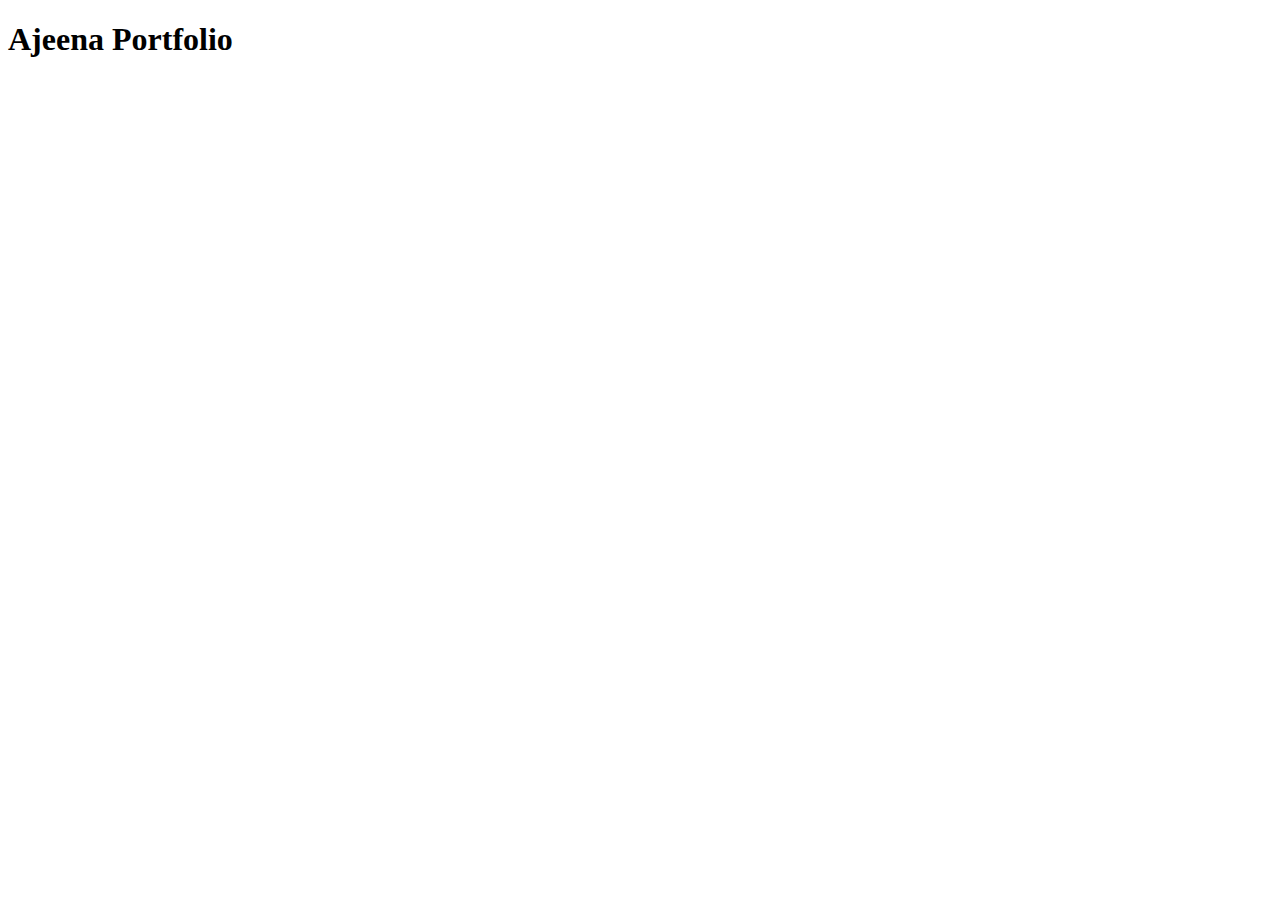
==== Ajeena_Sunny_Assignment1/pages/index.html @ c2feb5aa "folder created" ====
<!DOCTYPE html>
<html lang="en">
  <head>
    <meta charset="UTF-8" />
    <meta name="viewport" content="width=device-width, initial-scale=1.0" />
    <title>Home</title>
    <link href="css/common.css" rel="stylesheet" />
  </head>
  <body>
    <header>
      <h1>Ajeena Portfolio</h1>
    </header>
    <nav></nav>
    <footer></footer>
  </body>
</html>
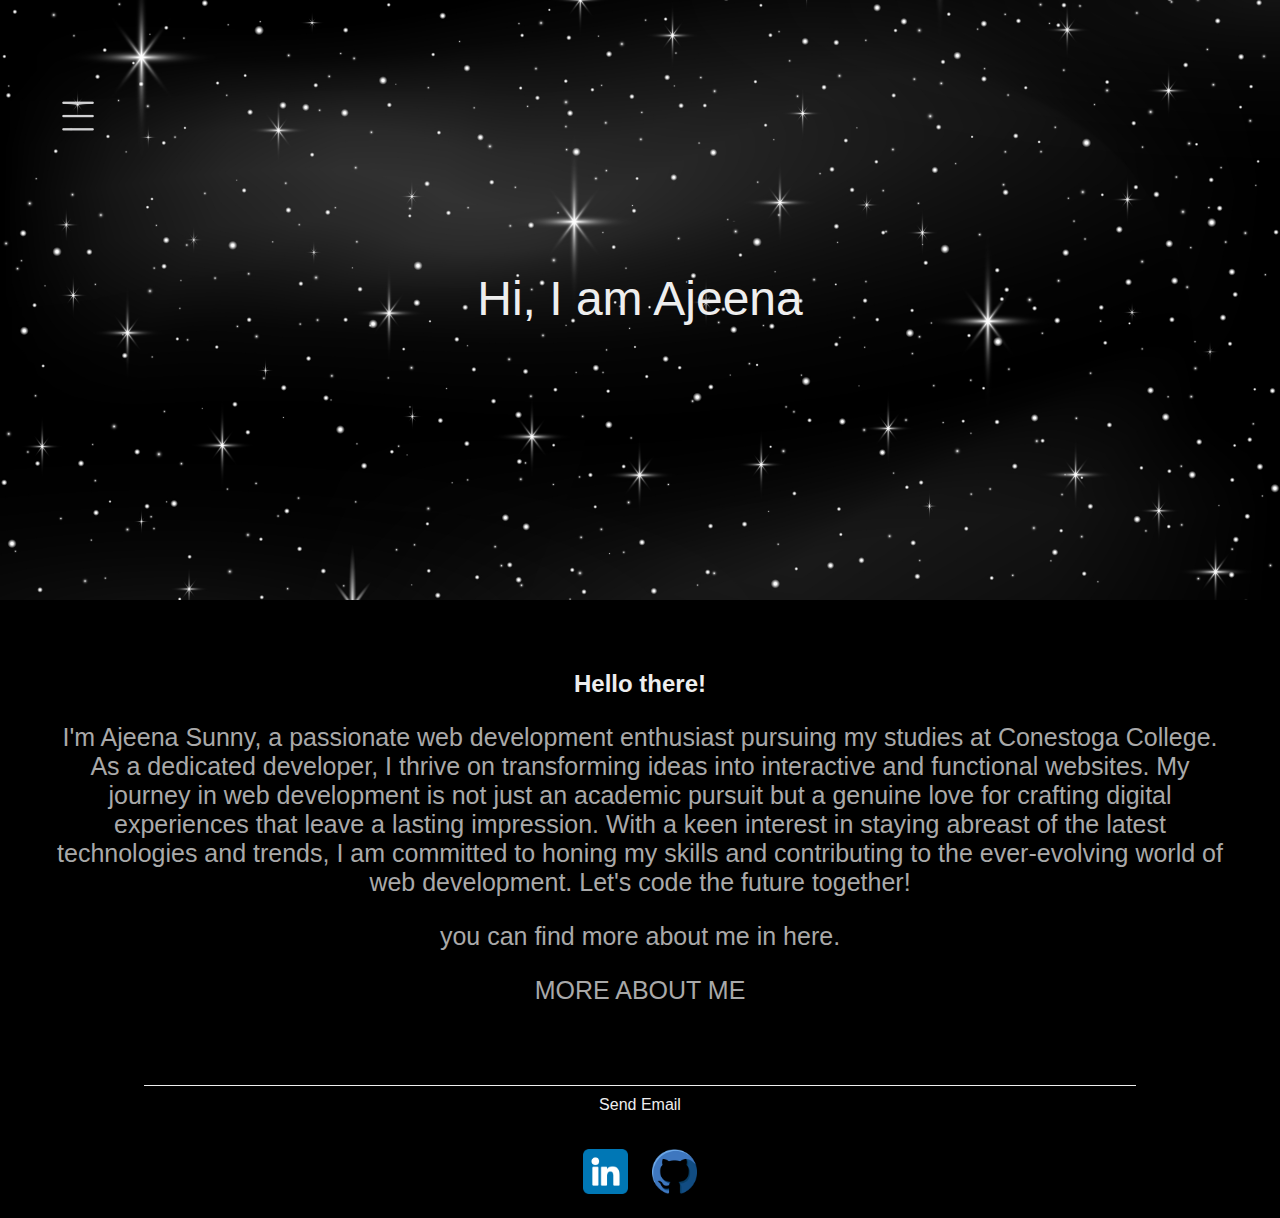
==== commit 374a08fb: "index.html and about.htnl updated" ====
--- a/Ajeena_Sunny_Assignment1/pages/index.html
+++ b/Ajeena_Sunny_Assignment1/pages/index.html
@@ -4,13 +4,68 @@
     <meta charset="UTF-8" />
     <meta name="viewport" content="width=device-width, initial-scale=1.0" />
     <title>Home</title>
-    <link href="css/common.css" rel="stylesheet" />
+    <link rel="stylesheet" type="text/css" href="common.css" />
+    <link rel="stylesheet" type="text/css" href="index.css" />
   </head>
   <body>
     <header>
-      <h1>Ajeena Portfolio</h1>
+      <nav class="container">
+        <div class="navbar">
+          <label for="menu-toggle" class="menu-icon">&#9776;</label>
+          <ul class="menu-list">
+            <li class="dropdown">
+              <label for="menu-toggle" class="dropbtn">
+                <img
+                  src="assets/main-menu.png"
+                  alt="Menu Icon"
+                  class="menu-icon-img"
+                />
+              </label>
+              <div class="dropdown-content">
+                <a href="index.html">Home</a>
+                <a href="about.html">About</a>
+                <a href="topic.html">Topic</a>
+              </div>
+            </li>
+          </ul>
+        </div>
+      </nav>
+      <h1>Hi, I am Ajeena</h1>
     </header>
-    <nav></nav>
-    <footer></footer>
+    <main class="maincontent">
+      <h2>Hello there!</h2>
+      <p>
+        I'm Ajeena Sunny, a passionate web development enthusiast pursuing my
+        studies at Conestoga College. As a dedicated developer, I thrive on
+        transforming ideas into interactive and functional websites. My journey
+        in web development is not just an academic pursuit but a genuine love
+        for crafting digital experiences that leave a lasting impression. With a
+        keen interest in staying abreast of the latest technologies and trends,
+        I am committed to honing my skills and contributing to the ever-evolving
+        world of web development. Let's code the future together!
+      </p>
+      <p>you can find more about me in here.</p>
+      <a href="about.html">MORE ABOUT ME</a>
+    </main>
+    <footer>
+      <div class="line"></div>
+      <a href="mailto: abc@example.com">Send Email</a>
+      <nav>
+        <a href="https://www.linkedin.com/in/ajeena-sunny-9aa858153/"
+          ><img
+            src="assets\linkedin.png"
+            alt="LinkedIn Profile"
+            class="linkedin-icon"
+          />
+        </a>
+        <a href="https://github.com/ajeena98"
+          ><img
+            src="assets\github.png"
+            alt="LinkedIn Profile"
+            class="linkedin-icon"
+          />
+        </a>
+      </nav>
+    </footer>
   </body>
 </html>
--- a/Ajeena_Sunny_Assignment1/pages/common.css
+++ b/Ajeena_Sunny_Assignment1/pages/common.css
@@ -0,0 +1,232 @@
+body{
+    background-color:black;
+}
+
+header{
+    color:#eee;
+}
+p{
+    color: darkgray;
+    font-size: 25px;
+}
+/* header{
+    background-image:url(assets/night\ time\ starry\ sky\ background\ 0611.jpg);
+    background-size: 100vw 100vh;
+    background-position: center;
+    height: 600px; 
+} */
+
+footer {
+    text-align: center;
+    padding: 20px; 
+}
+/* 
+hr {
+    border: 1px solid #eee; 
+    margin: 20px 0; 
+} */
+
+/* Add styles for the line */
+.line {
+    border-bottom: 1px solid #eee; 
+    margin: 10px auto; 
+    width:80%;
+}
+
+
+/* Style for LinkedIn and GitHub icons */
+.linkedin-icon,
+.github-icon {
+    width: 45px;
+    height: auto;
+    margin: 0 10px; 
+}
+
+footer a{
+    text-decoration:none;
+    color: #eee;
+}
+footer nav{
+    padding-top: 35px;
+}
+
+/* Media query for smaller screens */
+@media screen and (max-width: 600px) {
+    .linkedin-icon,
+    .github-icon {
+        max-width: 40px;
+    }
+}
+
+/* @media screen and (max-width: 600px) {
+    header{
+        height: 400px;;
+    } 
+    
+} */
+/* Style for LinkedIn icon */
+.linkedin-icon {
+    width: 100%; 
+    height: auto; 
+    max-width: 45px; 
+  }
+  
+  /* Media query for smaller screens */
+  @media screen and (max-width: 600px) {
+    .linkedin-icon {
+      max-width: 40px; 
+    }
+  }
+  
+  h1 {
+    font-size: 3em;
+    font-weight: 500;
+    line-height: 680%;
+    text-align: center;
+    margin-top: 0; 
+}
+
+/* Media query for smaller screens */
+@media screen and (max-width: 600px) {
+    h1 {
+        font-size: 2em; 
+        line-height: 725%;
+        margin-top: 10px;/
+    }
+}
+
+h2{
+    color: #eee;
+}
+h1  a{
+    text-decoration: none;
+    color: #eee;
+}
+h1:hover{
+    text-shadow: 2px 2px 10px white;   
+}
+
+body {
+    margin: 0;
+    font-family: 'Arial', sans-serif;
+}
+.navbar {
+    overflow: hidden;
+  
+}
+
+.menu-list {
+    list-style-type: none;
+    margin: 0;
+    padding: 0;
+    overflow: hidden;
+    display: flex;
+}
+
+.menu-list li {
+    float: left;
+    margin-top: 100px;
+    margin-left: 50px;
+}
+
+.menu-list li a {
+    display: block;
+    color: white;
+    text-align: center;
+    text-decoration: none;
+    padding: 17px 21px; 
+    font-size: 30px; 
+}
+
+.menu-list li a:hover {
+    background-color: #ddd;
+    color: black;
+}
+
+.menu-icon {
+    display: none;
+    cursor: pointer;
+    font-size: 24px;
+    padding: 10px 12px; 
+}
+
+.menu-icon-img {
+    width: 32px;
+}
+
+.dropdown {
+    display: inline-block;
+}
+
+.dropbtn {
+    color: white;
+    padding: 10px 12px; 
+    font-size: 14px;
+    border: none;
+    background: none;
+    cursor: pointer;
+}
+
+.dropdown-content {
+    display: none;
+    position: absolute;
+    background-color: #333;
+    box-shadow: 0 8px 16px rgba(0, 0, 0, 0.2);
+    z-index: 1;
+}
+
+.dropdown-content a {
+    color: white;
+    padding: 8px 10px;
+    display: block;
+    text-align: left;
+    text-decoration: none;
+}
+
+.dropdown-content a:hover {
+    background-color: #ddd;
+    color: black;
+}
+
+.dropdown:hover .dropdown-content {
+    display: block;
+}
+
+/* Media query for smaller screens */
+@media screen and (max-width: 600px) {
+    .menu-list {
+        flex-direction: column;
+    }
+
+    .menu-list li {
+        float: none;
+        width: 100%;
+        text-align: center;
+    }
+
+    .menu-icon {
+        display: block;
+    }
+
+    .menu-list {
+        display: none;
+    }
+
+    .menu-list.active {
+        display: flex;
+    }
+
+    .dropdown {
+        width: 100%;
+    }
+}
+
+.maincontent{
+    text-align: center;
+   padding: 50px 50px 50px 50px
+}
+.maincontent a{
+    text-decoration: none;
+    font-size: 25px;
+    color: darkgrey;
+}--- a/Ajeena_Sunny_Assignment1/pages/index.css
+++ b/Ajeena_Sunny_Assignment1/pages/index.css
@@ -0,0 +1,13 @@
+header{
+    background-image:url(assets/night\ time\ starry\ sky\ background\ 0611.jpg);
+    background-size: 100vw 100vh; /* Cover the entire viewport width and height */
+    background-position: center;
+    height: 600px; 
+}
+
+@media screen and (max-width: 600px) {
+    header{
+        height: 400px;;
+    } 
+    
+}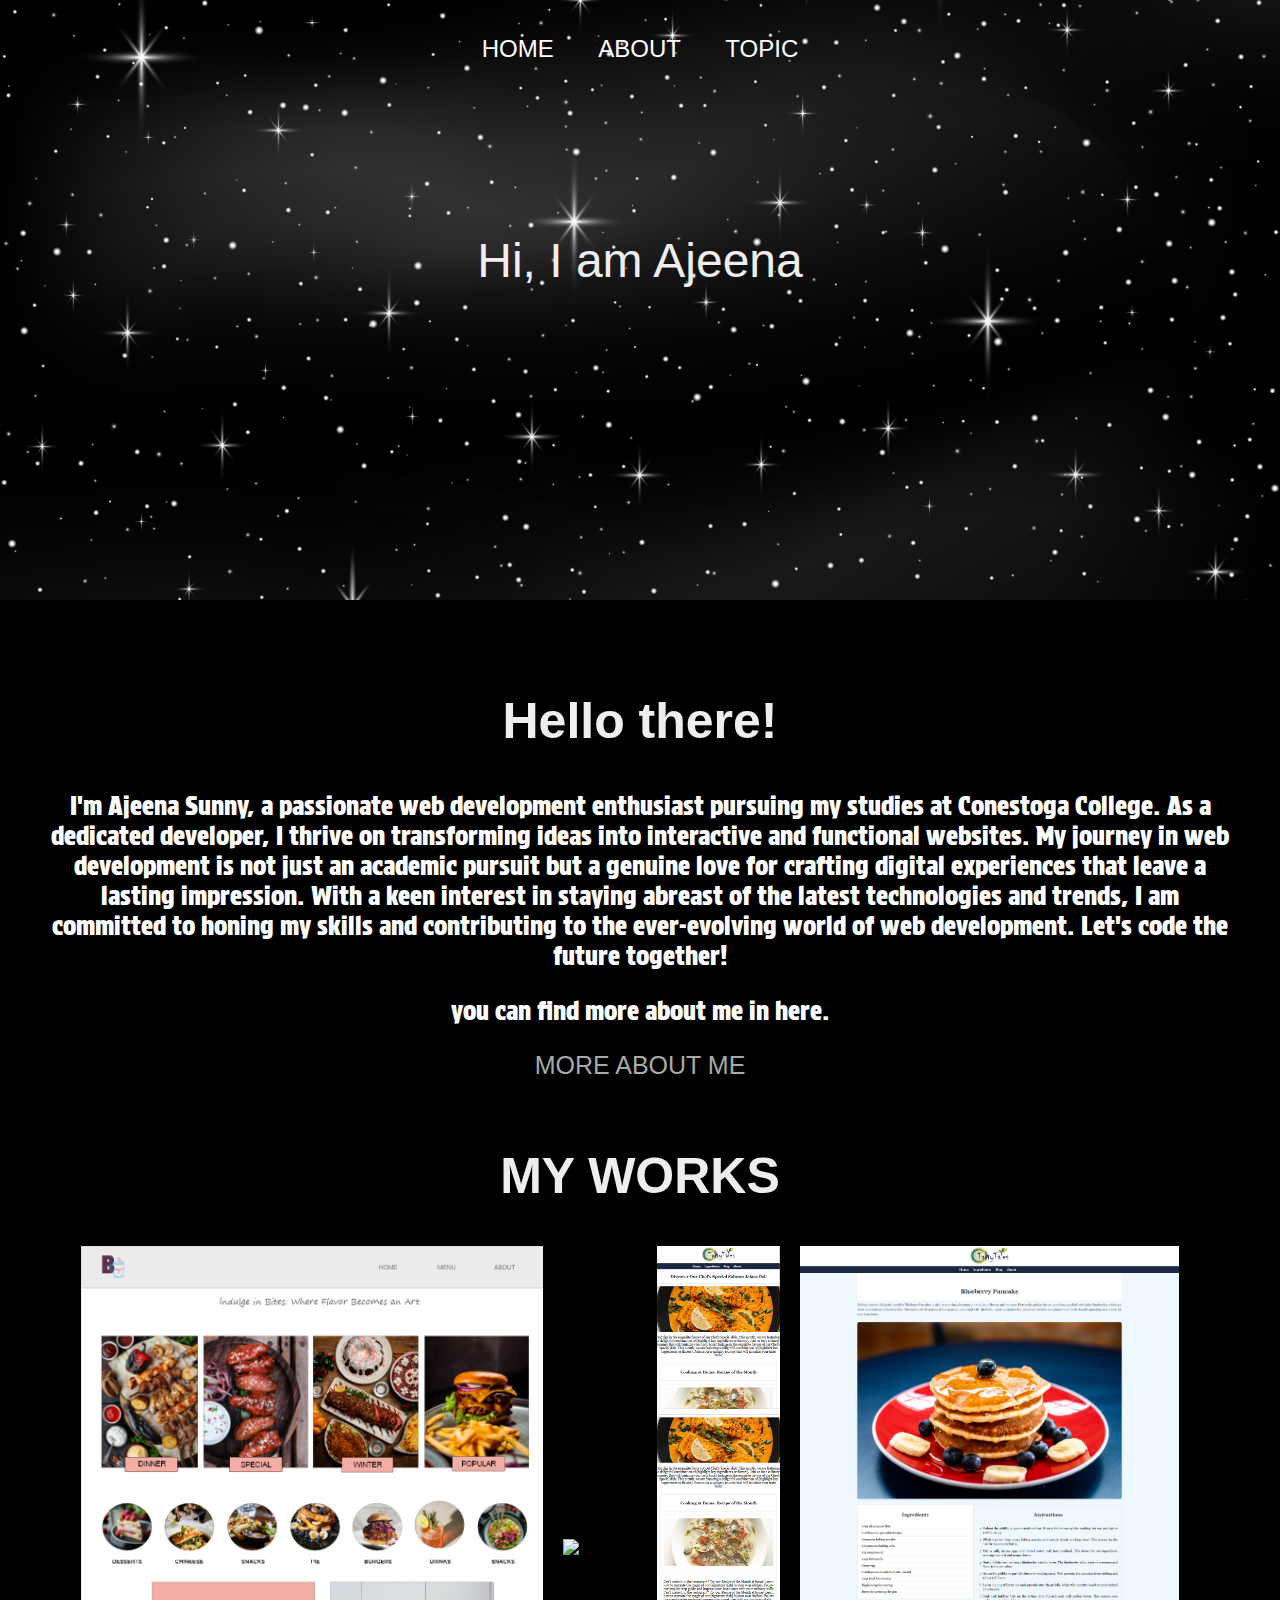
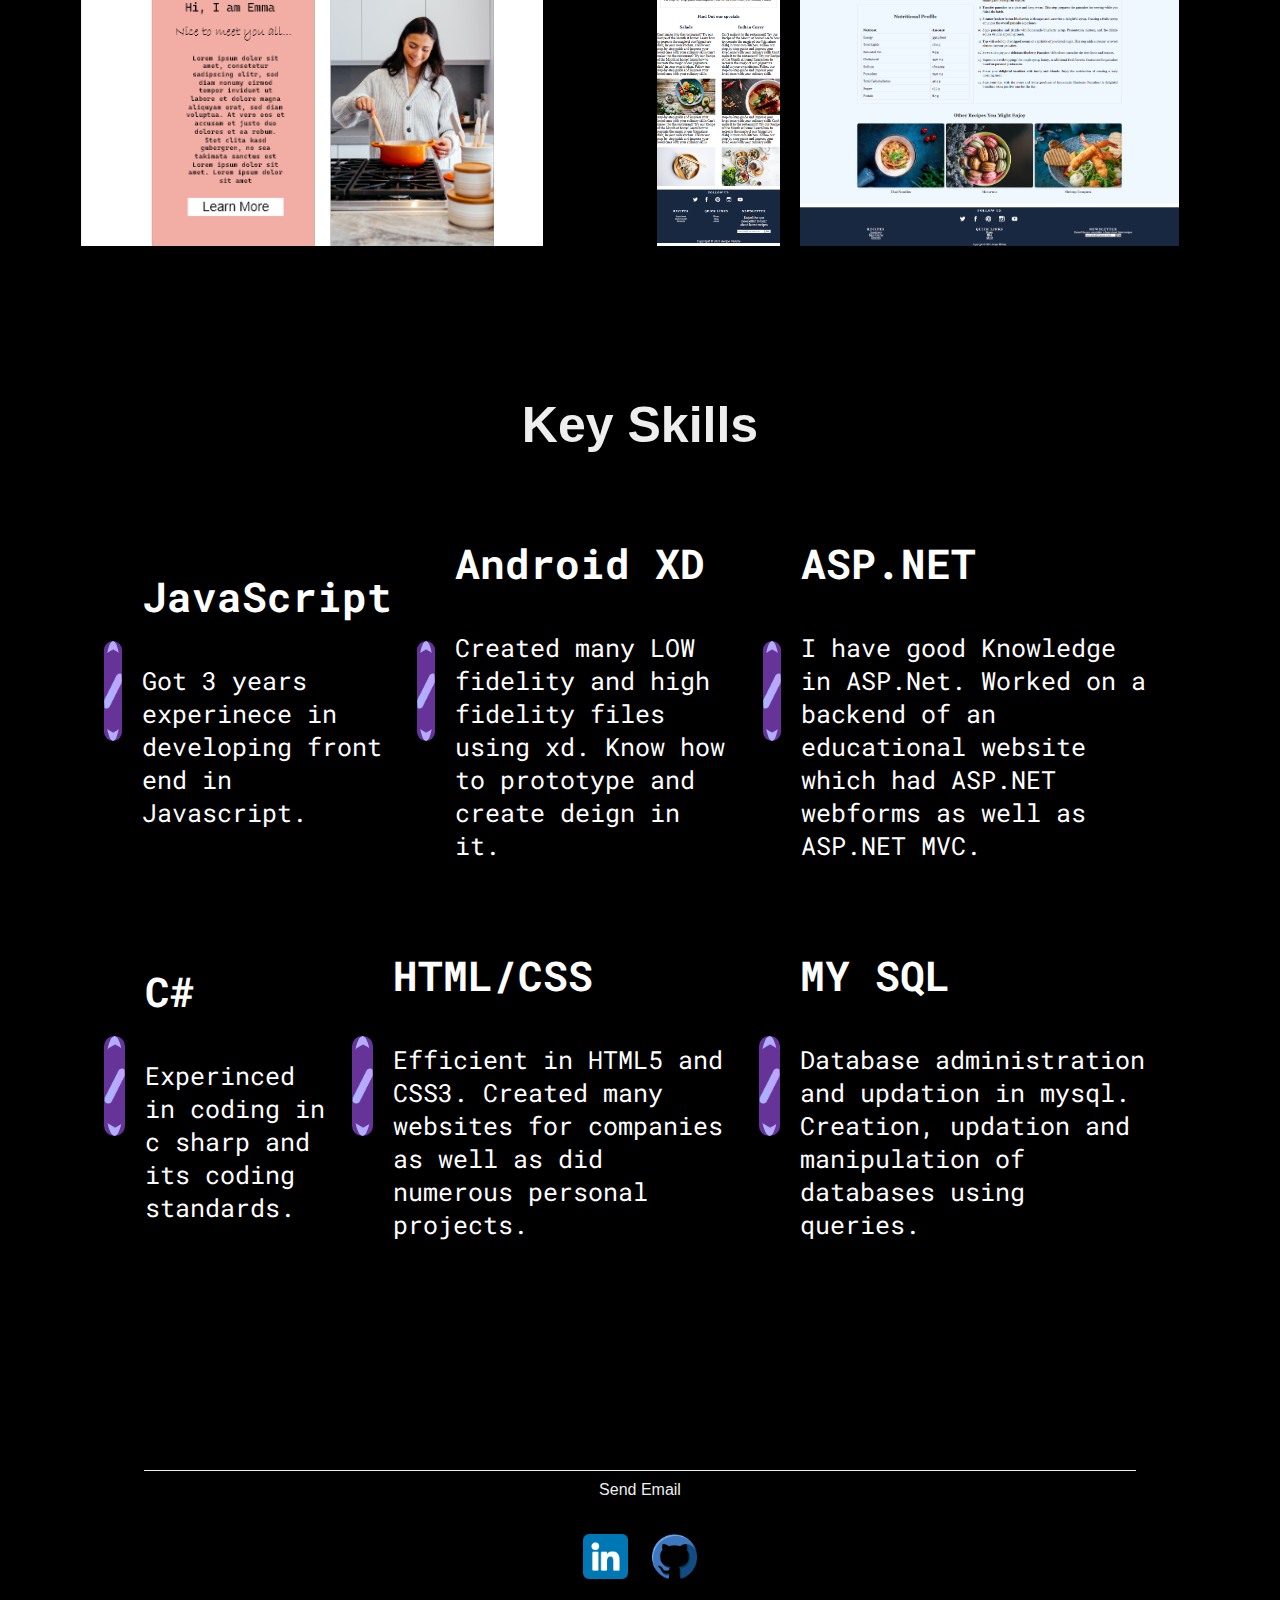
==== commit f796d650: "All changes done" ====
--- a/Ajeena_Sunny_Assignment1/pages/index.html
+++ b/Ajeena_Sunny_Assignment1/pages/index.html
@@ -6,62 +6,149 @@
     <title>Home</title>
     <link rel="stylesheet" type="text/css" href="common.css" />
     <link rel="stylesheet" type="text/css" href="index.css" />
+    <link rel="preconnect" href="https://fonts.googleapis.com" />
+    <link rel="preconnect" href="https://fonts.gstatic.com" crossorigin />
+    <link
+      href="https://fonts.googleapis.com/css2?family=Protest+Strike&display=swap"
+      rel="stylesheet"
+    />
+    <link rel="preconnect" href="https://fonts.googleapis.com" />
+    <link rel="preconnect" href="https://fonts.gstatic.com" crossorigin />
+    <link
+      href="https://fonts.googleapis.com/css2?family=Roboto+Mono:wght@100;200&display=swap"
+      rel="stylesheet"
+    />
   </head>
   <body>
     <header>
-      <nav class="container">
-        <div class="navbar">
-          <label for="menu-toggle" class="menu-icon">&#9776;</label>
-          <ul class="menu-list">
-            <li class="dropdown">
-              <label for="menu-toggle" class="dropbtn">
-                <img
-                  src="assets/main-menu.png"
-                  alt="Menu Icon"
-                  class="menu-icon-img"
-                />
-              </label>
-              <div class="dropdown-content">
-                <a href="index.html">Home</a>
-                <a href="about.html">About</a>
-                <a href="topic.html">Topic</a>
-              </div>
-            </li>
-          </ul>
-        </div>
+      <nav>
+        <a href="index.html">Home</a>
+        <a href="about.html">About</a>
+        <a href="topic.html">Topic</a>
       </nav>
       <h1>Hi, I am Ajeena</h1>
     </header>
     <main class="maincontent">
-      <h2>Hello there!</h2>
-      <p>
-        I'm Ajeena Sunny, a passionate web development enthusiast pursuing my
-        studies at Conestoga College. As a dedicated developer, I thrive on
-        transforming ideas into interactive and functional websites. My journey
-        in web development is not just an academic pursuit but a genuine love
-        for crafting digital experiences that leave a lasting impression. With a
-        keen interest in staying abreast of the latest technologies and trends,
-        I am committed to honing my skills and contributing to the ever-evolving
-        world of web development. Let's code the future together!
-      </p>
-      <p>you can find more about me in here.</p>
-      <a href="about.html">MORE ABOUT ME</a>
+      <div class="welcomecontent">
+        <h2>Hello there!</h2>
+        <p>
+          I'm Ajeena Sunny, a passionate web development enthusiast pursuing my
+          studies at Conestoga College. As a dedicated developer, I thrive on
+          transforming ideas into interactive and functional websites. My
+          journey in web development is not just an academic pursuit but a
+          genuine love for crafting digital experiences that leave a lasting
+          impression. With a keen interest in staying abreast of the latest
+          technologies and trends, I am committed to honing my skills and
+          contributing to the ever-evolving world of web development. Let's code
+          the future together!
+        </p>
+        <p>you can find more about me in here.</p>
+        <a href="about.html">MORE ABOUT ME</a>
+      </div>
+      <div class="box"></div>
+      <h2>MY WORKS</h2>
+      <div class="picturecontent">
+        <div class="picture-container">
+          <img src="assets/Project1.png" alt="Project1" class="side-image" />
+        </div>
+        <div class="picture-container">
+          <img src="assets/Project2.png" alt="Project2" class="side-image" />
+        </div>
+        <div class="picture-container">
+          <img src="assets/blog-tablet.png" alt="Project3" class="side-image" />
+        </div>
+        <div class="picture-container">
+          <img
+            src="assets/ingredients-desktop.png"
+            alt="Your Image"
+            class="side-image"
+          />
+        </div>
+      </div>
+      <div class="codecontent">
+        <h2>Key Skills</h2>
+        <div class="row-container">
+          <div class="circular-image">
+            <img src="assets/code.png" alt="Icon" />
+          </div>
+          <!-- Second Text -->
+          <div class="details-content">
+            <h3>JavaScript</h3>
+            <p>Got 3 years experinece in developing front end in Javascript.</p>
+          </div>
+          <div class="circular-image">
+            <img src="assets/code.png" alt="Icon" />
+          </div>
+          <!-- Second Text -->
+          <div class="details-content">
+            <h3>Android XD</h3>
+            <p>
+              Created many LOW fidelity and high fidelity files using xd. Know
+              how to prototype and create deign in it.
+            </p>
+          </div>
+          <div class="circular-image">
+            <img src="assets/code.png" alt="Icon" />
+          </div>
+          <!-- Second Text -->
+          <div class="details-content">
+            <h3>ASP.NET</h3>
+            <p>
+              I have good Knowledge in ASP.Net. Worked on a backend of an
+              educational website which had ASP.NET webforms as well as ASP.NET
+              MVC.
+            </p>
+          </div>
+        </div>
+        <div class="row-container">
+          <div class="circular-image">
+            <img src="assets/code.png" alt="Icon" />
+          </div>
+          <div class="details-content">
+            <h3>C#</h3>
+            <p>Experinced in coding in c sharp and its coding standards.</p>
+          </div>
+          <!-- Second Image -->
+          <div class="circular-image">
+            <img src="assets/code.png" alt="Icon" />
+          </div>
+          <!-- Second Text -->
+          <div class="details-content">
+            <h3>HTML/CSS</h3>
+            <p>
+              Efficient in HTML5 and CSS3. Created many websites for companies
+              as well as did numerous personal projects.
+            </p>
+          </div>
+          <div class="circular-image">
+            <img src="assets/code.png" alt="Icon" />
+          </div>
+          <!-- Second Text -->
+          <div class="details-content">
+            <h3>MY SQL</h3>
+            <p>
+              Database administration and updation in mysql. Creation, updation
+              and manipulation of databases using queries.
+            </p>
+          </div>
+        </div>
+      </div>
     </main>
     <footer>
       <div class="line"></div>
-      <a href="mailto: abc@example.com">Send Email</a>
+      <a href="mailto:ajeenasunny234@gmail.com">Send Email</a>
       <nav>
         <a href="https://www.linkedin.com/in/ajeena-sunny-9aa858153/"
           ><img
-            src="assets\linkedin.png"
+            src="assets/linkedin.png"
             alt="LinkedIn Profile"
             class="linkedin-icon"
           />
         </a>
         <a href="https://github.com/ajeena98"
           ><img
-            src="assets\github.png"
-            alt="LinkedIn Profile"
+            src="assets/github.png"
+            alt="github Profile"
             class="linkedin-icon"
           />
         </a>
@@ -69,3 +156,28 @@
     </footer>
   </body>
 </html>
+
+<!-- linkldn - <a href="https://www.flaticon.com/free-icons/linkedin" title="linkedin icons">Linkedin icons created by riajulislam - Flaticon</a>
+
+github -<a href="https://www.flaticon.com/free-icons/github" title="github icons">Github icons created by Roundicons - Flaticon</a>
+
+
+menu bar - <a href="https://www.flaticon.com/free-icons/menu-bar" title="menu bar icons">Menu bar icons created by BomSymbols - Flaticon</a>
+
+menu bar 2- <a href="https://www.flaticon.com/free-icons/menu" title="menu icons">Menu icons created by Febrian Hidayat - Flaticon</a>
+
+backgroung image - <a href="https://www.freepik.com/free-vector/night-time-sky-background-with-glittering-stars_87925569.htm#query=space&position=31&from_view=search&track=sph&uuid=2f89efcd-b4c4-4709-801c-8bb542470731">Image by kjpargeter</a> on Freepik
+
+
+image-<a href="https://www.freepik.com/free-vector/printed-circuit-board-concept-illustration_12704361.htm#fromView=search&term=computer+techn&track=ais&regularType=vector&page=1&position=26&uuid=c9eacfe1-23d2-4604-80ed-e02023e36748">Image by storyset</a> on Freepik
+
+image -- <a href="https://www.freepik.com/free-vector/work-progress-concept-illustration_17870830.htm#query=computer&position=20&from_view=search&track=sph&uuid=90c3ee32-a0a5-43ba-b482-6c504ad5fad8">Image by storyset</a> on Freepik
+
+image2-Knows HTML and CSS3, PHP, jQuery, Wordpress, and SEO
+Full project management from start to finish
+Regular communication is important to me, so let’s keep in touch.
+
+education--<a href="https://www.freepik.com/icon/mortarboard_123402#fromView=search&term=Education&track=ais&page=1&position=18&uuid=e14062a4-214f-49ff-9f42-f51af7c31258">Icon by Freepik</a>
+
+
+ICON EXPERIENCE- <a href="https://www.freepik.com/search?format=search&last_filter=query&last_value=OFFICE&query=OFFICE&type=icon">Icon by Freepik</a> -->
--- a/Ajeena_Sunny_Assignment1/pages/common.css
+++ b/Ajeena_Sunny_Assignment1/pages/common.css
@@ -6,27 +6,16 @@
     color:#eee;
 }
 p{
-    color: darkgray;
+    color: white;
     font-size: 25px;
 }
-/* header{
-    background-image:url(assets/night\ time\ starry\ sky\ background\ 0611.jpg);
-    background-size: 100vw 100vh;
-    background-position: center;
-    height: 600px; 
-} */
 
 footer {
     text-align: center;
     padding: 20px; 
 }
-/* 
-hr {
-    border: 1px solid #eee; 
-    margin: 20px 0; 
-} */
-
-/* Add styles for the line */
+
+
 .line {
     border-bottom: 1px solid #eee; 
     margin: 10px auto; 
@@ -34,7 +23,7 @@
 }
 
 
-/* Style for LinkedIn and GitHub icons */
+
 .linkedin-icon,
 .github-icon {
     width: 45px;
@@ -58,12 +47,7 @@
     }
 }
 
-/* @media screen and (max-width: 600px) {
-    header{
-        height: 400px;;
-    } 
-    
-} */
+
 /* Style for LinkedIn icon */
 .linkedin-icon {
     width: 100%; 
@@ -229,4 +213,27 @@
     text-decoration: none;
     font-size: 25px;
     color: darkgrey;
-}+}
+
+header nav{
+    text-align: right;
+    padding: 25px 55px;
+}
+ header nav a{
+    color: white;
+    text-transform: uppercase;
+    font-size: 1.5em;
+    display: inline-block;
+    padding: 10px 20px 10px 20px;
+    text-decoration: none;
+}
+
+@media (max-width :1500px){
+    header nav{
+     text-align: center;
+    }
+  }
+
+  header nav a:active{
+    color: brown;
+  } --- a/Ajeena_Sunny_Assignment1/pages/index.css
+++ b/Ajeena_Sunny_Assignment1/pages/index.css
@@ -1,6 +1,6 @@
 header{
     background-image:url(assets/night\ time\ starry\ sky\ background\ 0611.jpg);
-    background-size: 100vw 100vh; /* Cover the entire viewport width and height */
+    background-size: 100vw 100vh;
     background-position: center;
     height: 600px; 
 }
@@ -10,4 +10,173 @@
         height: 400px;;
     } 
     
-}+}
+
+.row-container {
+    display: flex;
+    flex-direction: row;
+    align-items: center;
+    margin-bottom: 20px;
+    justify-content: center;
+  }
+  
+  .circular-image {
+    width: 100px;
+    height: 100px;
+    border-radius: 50%;
+    overflow: hidden;
+    margin-right: 20px;
+  }
+  
+  .circular-image img {
+    width: 100%;
+    height: 100%;
+    object-fit: cover;
+    border-radius: 50%;
+  }
+  
+  .details-content {
+    max-width: 600px;
+    text-align: left;
+    padding-right: 25px;
+    font-size: 35PX;
+  }
+  
+  .aboutclass h3 {
+    color: white;
+    font-size: 24px;
+  }
+  
+  .details-content p {
+    color: white;
+  }
+  
+  .aboutclass h2 {
+    color: white;
+    font-size: 42px;
+  }
+
+  @media (max-width: 768px) {
+    .row-container {
+      flex-direction: column;
+      align-items: center;
+    }
+
+  
+    .circular-image {
+      margin-right: 0; 
+      margin-bottom: 10px; 
+    }
+    .picture-content{
+        flex-direction: row;
+    }
+  }
+  
+  /* Existing styles below this comment */
+h2{
+    font-size: 50px;
+  }
+
+  .codecontent{
+    padding: 50px 0 50px 0;
+    margin: 54px;
+    color: white;
+  }
+
+  .codecontent p, h3{
+    font-family: 'Roboto Mono', monospace;;
+  }
+
+  .welcomecontent{
+    padding-bottom: 25px;
+  }
+  p{
+    font-family: 'Protest Strike', sans-serif;
+  }
+
+
+
+  .picturecontent{
+    display: flex;
+    flex-direction: column-reverse;
+    align-items: center;
+    margin-bottom: 20px;
+    justify-content: center;
+    object-fit: contain;
+}
+
+  .content-container {
+    display: flex;
+    flex-direction: column; 
+    justify-content: center;
+    align-items: center;
+    padding: 20px; 
+  }
+
+  .side-image {
+    max-width: 100%; 
+    height: auto; 
+    margin-bottom: 20px;
+    object-fit: cover; 
+  }
+  .text-content {
+    max-width: 600px;
+  }
+
+  .aboutclass h2 {
+    color: white;
+    font-size: 42px;
+  }
+  @media (min-width: 768px) {
+    .content-container {
+      flex-direction: row; 
+    }
+    .side-image {
+      margin-bottom: 0; 
+      margin-right: 20px; 
+      max-width: 100% ;
+      height: 600px;
+    }
+    
+    .picturecontent{
+        flex-direction: row;
+    }
+  }
+
+  @media (max-width: 428px) and (max-height: 926px) and (-webkit-device-pixel-ratio: 3) {
+
+    .content-container {
+      flex-direction: column; 
+    }
+  }
+    .welcomecontent a:hover {
+        color: brown;
+    }
+
+    /* https://developer.mozilla.org/en-US/play */
+    /* https://developer.mozilla.org/en-US/docs/Web/CSS/animation-play-state */
+    .circular-image {  
+        background-color: rebeccapurple;
+        border-radius: 10px;
+        width: 100px;
+        height: 100px;
+        animation-name: rotate;
+        animation-duration: 0.7s;
+        animation-iteration-count: infinite;
+        animation-play-state: paused;
+        align-items: center;
+      }
+      
+      .circular-image:hover {
+        animation-play-state: running;
+      }
+      
+      @keyframes rotate {
+        0% {
+          transform: rotate(0);
+        }
+        100% {
+          transform: rotate(360deg);
+        }
+      }
+      